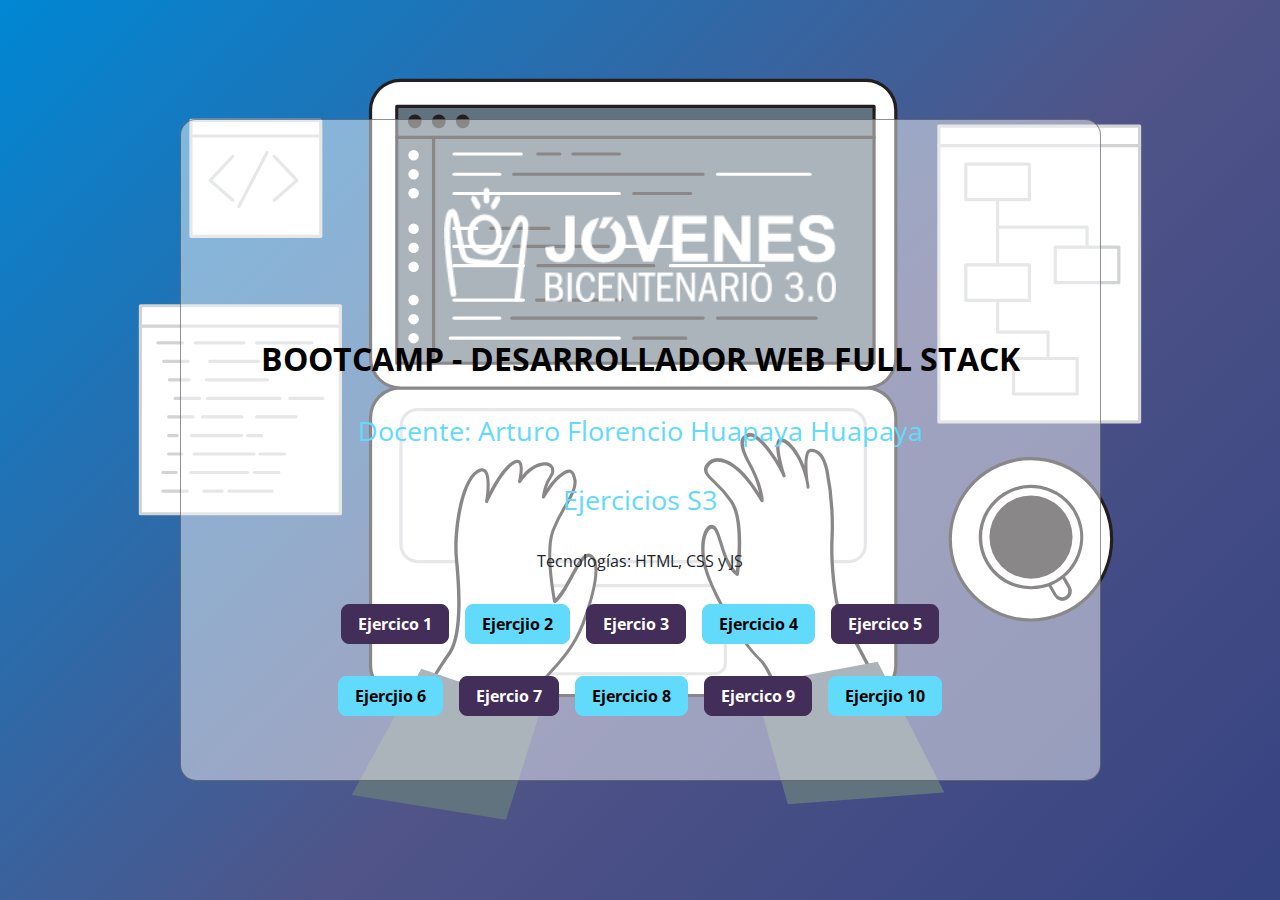
==== index.html @ f0ae67f1 "agregando portada" ====
<!DOCTYPE html>
<html lang="en">
<head>
    <meta charset="UTF-8">
    <meta http-equiv="X-UA-Compatible" content="IE=edge">
    <meta name="viewport" content="width=device-width, initial-scale=1.0">
    <title>BOOTCAMP-FRONTEND-TECSUP</title>
    <link rel="shortcut icon" href="img/frontend__bootcamp-icono.png" type="image/x-icon">

    <!-- google-fonts -->
    <link href="https://fonts.googleapis.com/css2?family=Open+Sans:wght@300;400;700&display=swap" rel="stylesheet">
  
    <!-- estilos-css -->
    <link rel="stylesheet" href="css/index.css">
    
</head>
<body class="body">

  <header class="header">

      <section class="projects" id="projects">
       
              <article class="projects__project">

                <figure class="projects__project-image-container">
                  <img src="./img/BECA LOGO.png" alt="Miniatura de proyecto" class="projects__project-image" />
                </figure>
  
                <div class="projects__project-data">
                  <h2 class="projects__project-data-title">BOOTCAMP - DESARROLLADOR WEB FULL STACK</h2>
                  <h3 class="projects__project-data-reto">Docente: Arturo Florencio Huapaya Huapaya</h3>
                  <h3 class="projects__project-data-reto">Ejercicios S3</h3>
                  <h4 class="projects__project-data-technologies">Tecnologías: HTML, CSS y JS</h4>
                </div>
  
                <div class="projects__project-button-container">
                  <a href="ejercicio1/" class="projects__project-button projects__project-button--bg-purple">Ejercico 1</a>
                  <a href="ejercicio2/" class="projects__project-button">Ejercjio 2</a>
                  <a href="ejercicio3/" class="projects__project-button projects__project-button--bg-purple">Ejercio 3</a>
                  <a href="ejercicio4/" class="projects__project-button">Ejercicio 4</a>
                  <a href="ejercicio5/" class="projects__project-button projects__project-button--bg-purple">Ejercico 5</a>
                </div>
                <div class="projects__project-button-container">
                    <a href="ejercicio6/" class="projects__project-button">Ejercjio 6</a>
                    <a href="ejercicio7/" class="projects__project-button projects__project-button--bg-purple">Ejercio 7</a>
                    <a href="ejercicio8/" class="projects__project-button">Ejercicio 8</a>
                    <a href="ejercicio9/" class="projects__project-button projects__project-button--bg-purple">Ejercico 9</a>
                    <a href="ejercicio10/" class="projects__project-button">Ejercjio 10</a>
                  </div>
              </article>
          
        </section>

  </header>
</body>
</html>
---- css/index.css ----
*{
    margin: 0;
    padding: 0;
    font-family: 'Open Sans', sans-serif;
}

:root {
    scroll-behavior: smooth;
    --highlight-color-1: #61dafb;
    --highlight-color-2: #e83e8c;
    --highlight-color-3: #422e58 ;
    --inverse-theme-color: #20232a;
    --inverse-text-color: #fff;
    --box-shadow: #21242c80;
    --theme-color: #ffffff77;
}

.body {
    background-image: linear-gradient(135deg, #0087D4, #505488,#2F3F80, #161569, #5A4894, #A950A1, #FF7CAE);
    background-size: 500%;
    animation: fanimado 10s infinite; 
}

.header{
    /* 100% de la pantalla */
    height: 100vh;

    background-image: url(../img/Coding\ _Flatline.svg);

    /* repetición de fondo */
    background-repeat: no-repeat;

    /* tamaño de fondo: portada */
    background-size: cover;

    /* archivo adjunto de fondo: fijo */
    background-attachment: fixed;

    /* posición de fondo: centro */
    background-position: center;

    display: flex;

    flex-direction: column;

    align-items: center;

    /* justificar-contenido: espacio-entre */
    justify-content: space-around;
}

.projects {
    padding: 2rem 0;  
}
  
.projects__project {
    display: flex;
    flex-direction: column;
    gap: 2rem;
    border: 0.1rem solid var(--box-shadow);
    border-radius: 1rem;
    padding: 4rem;
    overflow: hidden;
    transition: all 0.5s;
    background-color: var(--theme-color);
}
  
.projects__project:hover {
    box-shadow:
      0 0 0.5rem var(--highlight-color-3),
      0 0 1rem var(--highlight-color-1),
      0 0 1.5rem var(--highlight-color-2);
    transform: scale(1.05);
}

.projects__project-image-container {
    display: flex;
    margin: 0%;
    width: auto;
    justify-content: center;
    padding: 0.2rem;
}
  
.projects__project-image {
    width: 50%;
    border-radius: 15px 15px 0px 0px;
}

.projects__project-data {
    display: flex;
    flex-direction: column;
    gap: 2rem;
    text-align: center;
    padding: 0 1rem;
}
  
.projects__project-data-title {
    color: var(--highlight-color-4);
    margin: 0;
    font-weight: 700;
    font-size: 2rem;
}
  
.projects__project-data-reto {
    color: var(--highlight-color-1);
    font-weight: 400;
    font-size: 1.7rem;
    margin: 0;
}
  
.projects__project-data-technologies {
    color: var(--inverse-theme-color);
    font-weight: 400;
    margin: 0;
}

.projects__project-button-container {
    display: flex;
    align-items: center;
    justify-content: center;
    gap: 1rem;
}
  
.projects__project-button {
    text-decoration: none;
    font-weight: 700;
    background-color: var(--highlight-color-1);
    border: 0.1rem solid var(--highlight-color-1);
    padding: 0.5rem 1rem;
    border-radius: 0.5rem;
    color: var(--highlight-color-4);
    transition: all 0.5s;
}
  
.projects__project-button--bg-purple{
    background-color: var(--highlight-color-3);
    border: 0.1rem solid  var(--highlight-color-3);
    color:var(--inverse-text-color);
}
  
.projects__project-button:hover {
    border: 0.1rem solid var(--inverse-theme-color);
    background-color: var(--inverse-text-color);
    color: var(--inverse-theme-color);
}

@keyframes fanimado {

    0% {
        background-position: 0% 50%;
    }
    
    50% {
        background-position: 100% 50%;
    }

    100% {
        background-position: 0% 50%;
    }
}
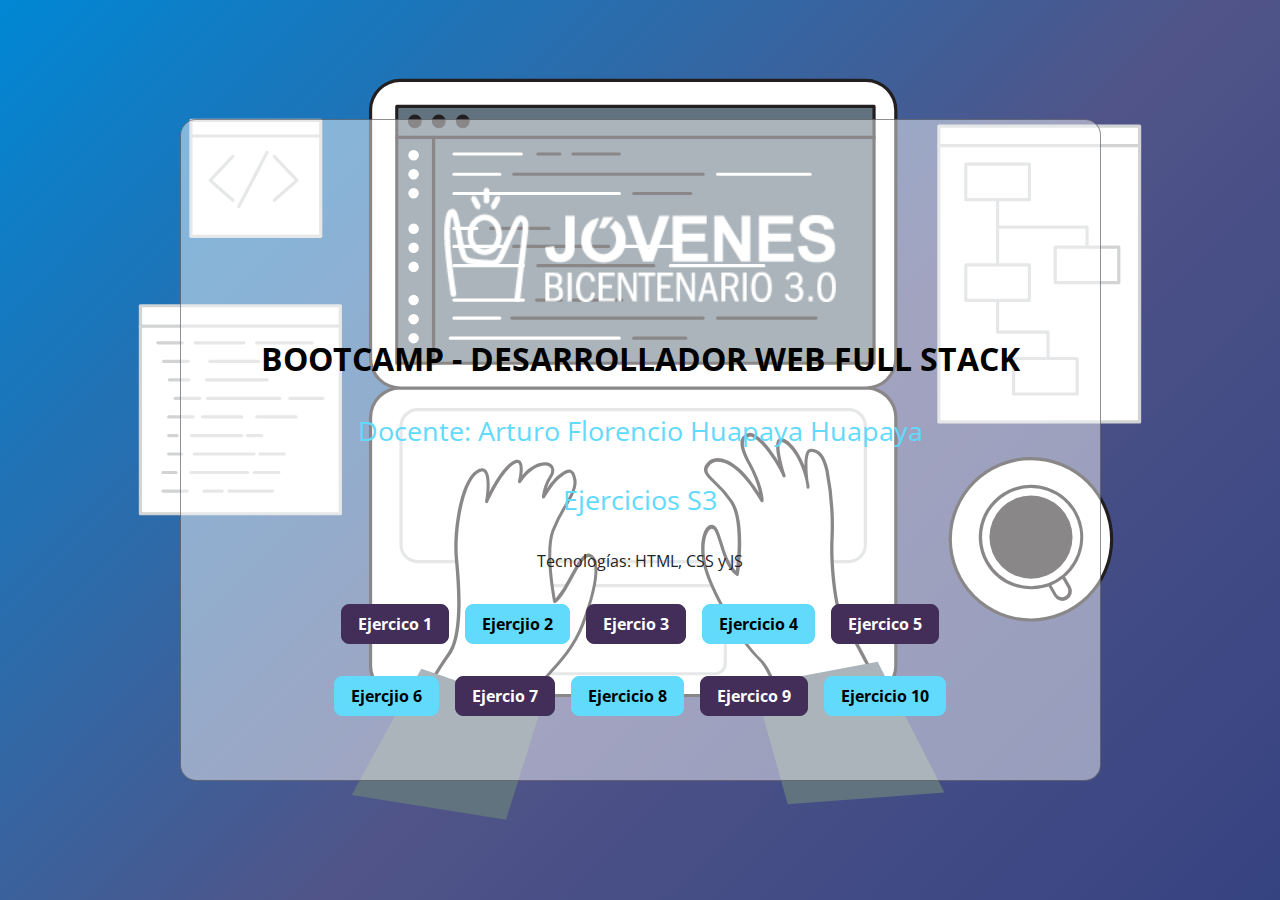
==== commit 935ecf82: "ejercicio S3 finzalizado" ====
--- a/index.html
+++ b/index.html
@@ -45,7 +45,7 @@
                     <a href="ejercicio7/" class="projects__project-button projects__project-button--bg-purple">Ejercio 7</a>
                     <a href="ejercicio8/" class="projects__project-button">Ejercicio 8</a>
                     <a href="ejercicio9/" class="projects__project-button projects__project-button--bg-purple">Ejercico 9</a>
-                    <a href="ejercicio10/" class="projects__project-button">Ejercjio 10</a>
+                    <a href="ejercicio10/" class="projects__project-button">Ejercicio 10</a>
                   </div>
               </article>
           
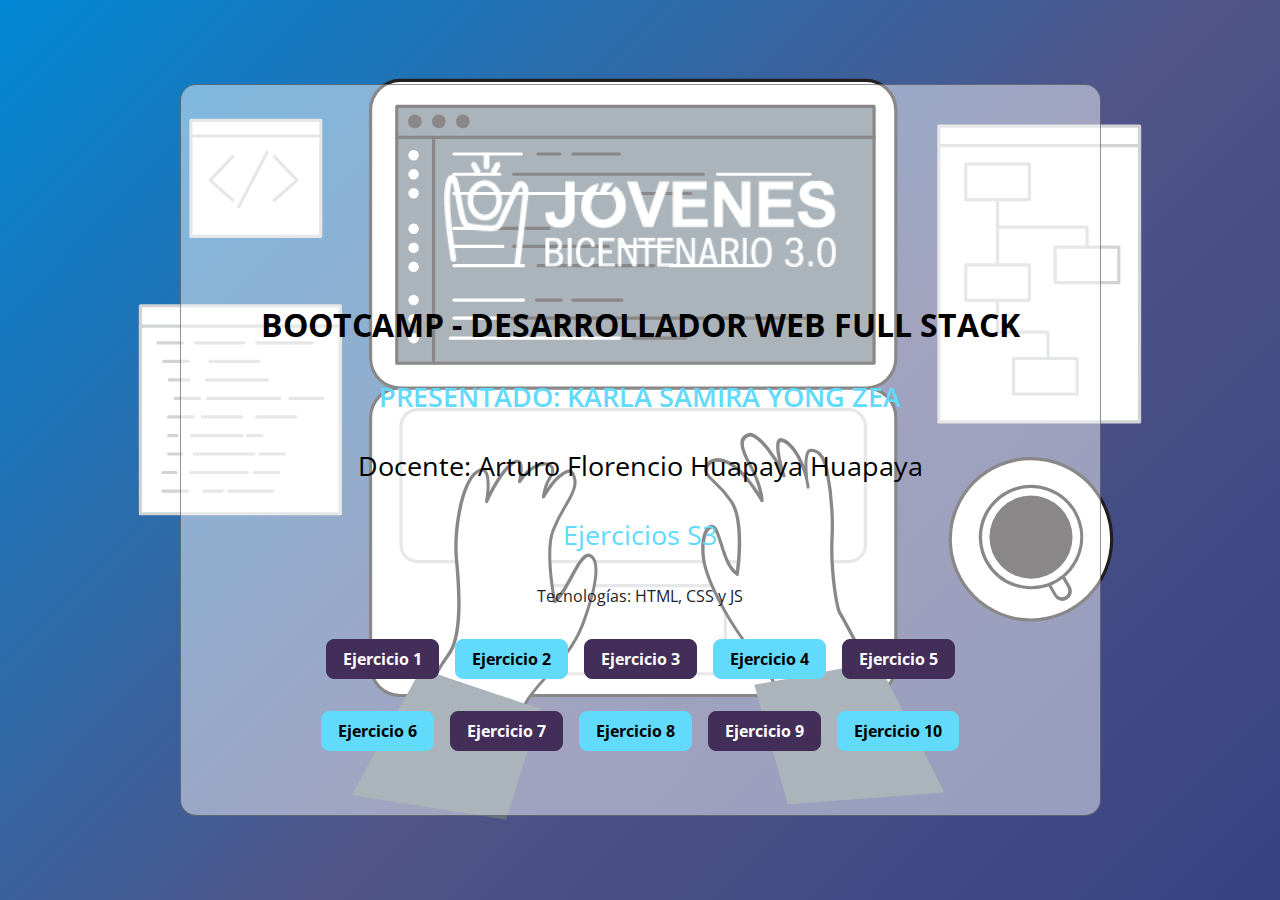
==== commit fefdcda8: "Trabajo finalizado s3" ====
--- a/index.html
+++ b/index.html
@@ -28,23 +28,24 @@
   
                 <div class="projects__project-data">
                   <h2 class="projects__project-data-title">BOOTCAMP - DESARROLLADOR WEB FULL STACK</h2>
-                  <h3 class="projects__project-data-reto">Docente: Arturo Florencio Huapaya Huapaya</h3>
+                  <h3 class="projects__project-data-alumna">PRESENTADO: KARLA SAMIRA YONG ZEA</h3>
+                  <h3 class="projects__project-data-profesor">Docente: Arturo Florencio Huapaya Huapaya</h3>
                   <h3 class="projects__project-data-reto">Ejercicios S3</h3>
                   <h4 class="projects__project-data-technologies">Tecnologías: HTML, CSS y JS</h4>
                 </div>
   
                 <div class="projects__project-button-container">
-                  <a href="ejercicio1/" class="projects__project-button projects__project-button--bg-purple">Ejercico 1</a>
-                  <a href="ejercicio2/" class="projects__project-button">Ejercjio 2</a>
-                  <a href="ejercicio3/" class="projects__project-button projects__project-button--bg-purple">Ejercio 3</a>
+                  <a href="ejercicio1/" class="projects__project-button projects__project-button--bg-purple">Ejercicio 1</a>
+                  <a href="ejercicio2/" class="projects__project-button">Ejercicio 2</a>
+                  <a href="ejercicio3/" class="projects__project-button projects__project-button--bg-purple">Ejercicio 3</a>
                   <a href="ejercicio4/" class="projects__project-button">Ejercicio 4</a>
-                  <a href="ejercicio5/" class="projects__project-button projects__project-button--bg-purple">Ejercico 5</a>
+                  <a href="ejercicio5/" class="projects__project-button projects__project-button--bg-purple">Ejercicio 5</a>
                 </div>
                 <div class="projects__project-button-container">
-                    <a href="ejercicio6/" class="projects__project-button">Ejercjio 6</a>
-                    <a href="ejercicio7/" class="projects__project-button projects__project-button--bg-purple">Ejercio 7</a>
+                    <a href="ejercicio6/" class="projects__project-button">Ejercicio 6</a>
+                    <a href="ejercicio7/" class="projects__project-button projects__project-button--bg-purple">Ejercicio 7</a>
                     <a href="ejercicio8/" class="projects__project-button">Ejercicio 8</a>
-                    <a href="ejercicio9/" class="projects__project-button projects__project-button--bg-purple">Ejercico 9</a>
+                    <a href="ejercicio9/" class="projects__project-button projects__project-button--bg-purple">Ejercicio 9</a>
                     <a href="ejercicio10/" class="projects__project-button">Ejercicio 10</a>
                   </div>
               </article>
--- a/css/index.css
+++ b/css/index.css
@@ -100,6 +100,21 @@
     font-weight: 700;
     font-size: 2rem;
 }
+
+.projects__project-data-alumna {
+    color: var(--highlight-color-1);
+    font-weight: 600;
+    font-size: 1.7rem;
+    margin: 0;
+}
+
+.projects__project-data-profesor {
+    color: var(--highlight-color-4);
+    font-weight: 400;
+    font-size: 1.7rem;
+    margin: 0;
+}
+  
   
 .projects__project-data-reto {
     color: var(--highlight-color-1);
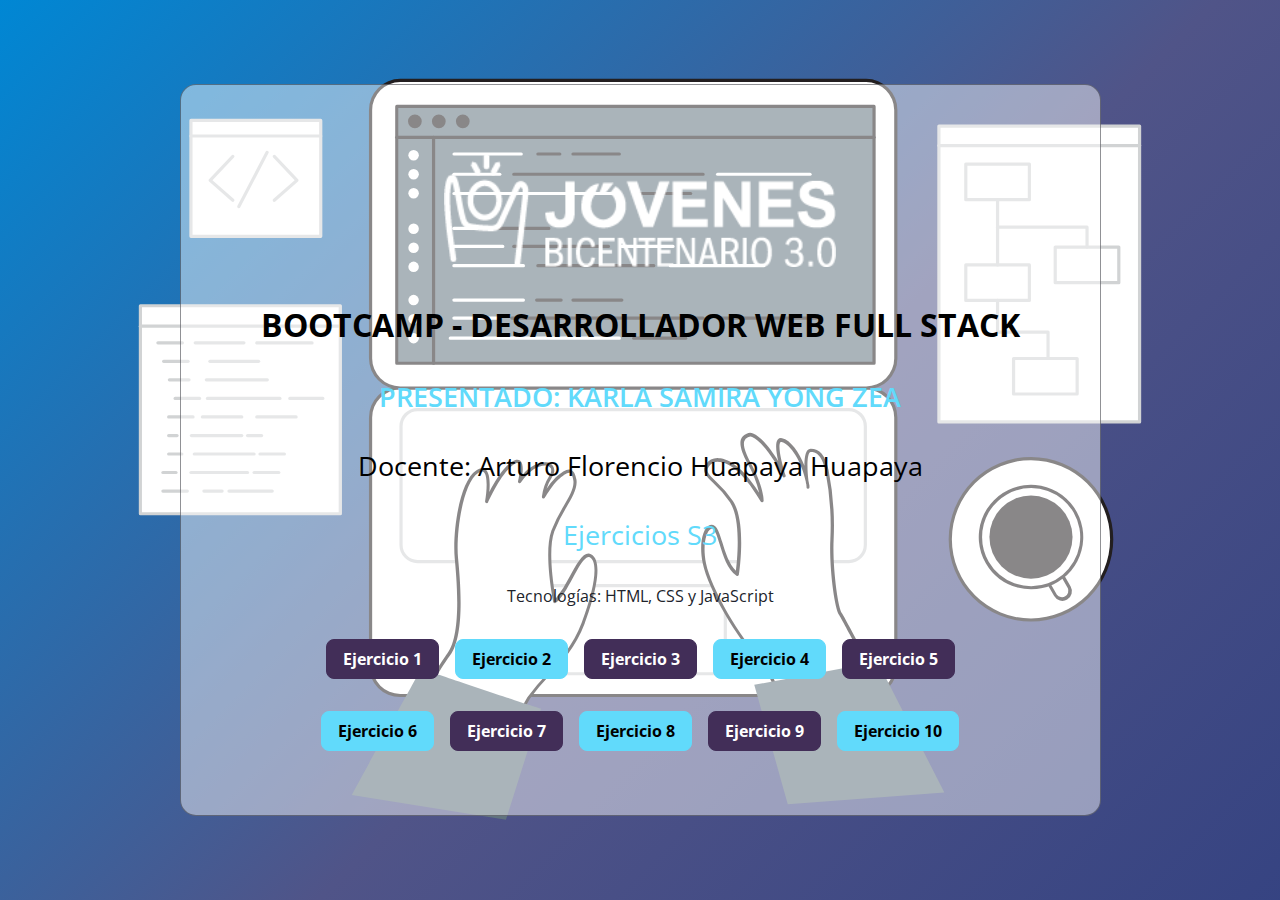
==== commit 05138ef5: "trabajo finalizado, ejercicos sesion 3" ====
--- a/index.html
+++ b/index.html
@@ -31,7 +31,7 @@
                   <h3 class="projects__project-data-alumna">PRESENTADO: KARLA SAMIRA YONG ZEA</h3>
                   <h3 class="projects__project-data-profesor">Docente: Arturo Florencio Huapaya Huapaya</h3>
                   <h3 class="projects__project-data-reto">Ejercicios S3</h3>
-                  <h4 class="projects__project-data-technologies">Tecnologías: HTML, CSS y JS</h4>
+                  <h4 class="projects__project-data-technologies">Tecnologías: HTML, CSS y JavaScript</h4>
                 </div>
   
                 <div class="projects__project-button-container">
